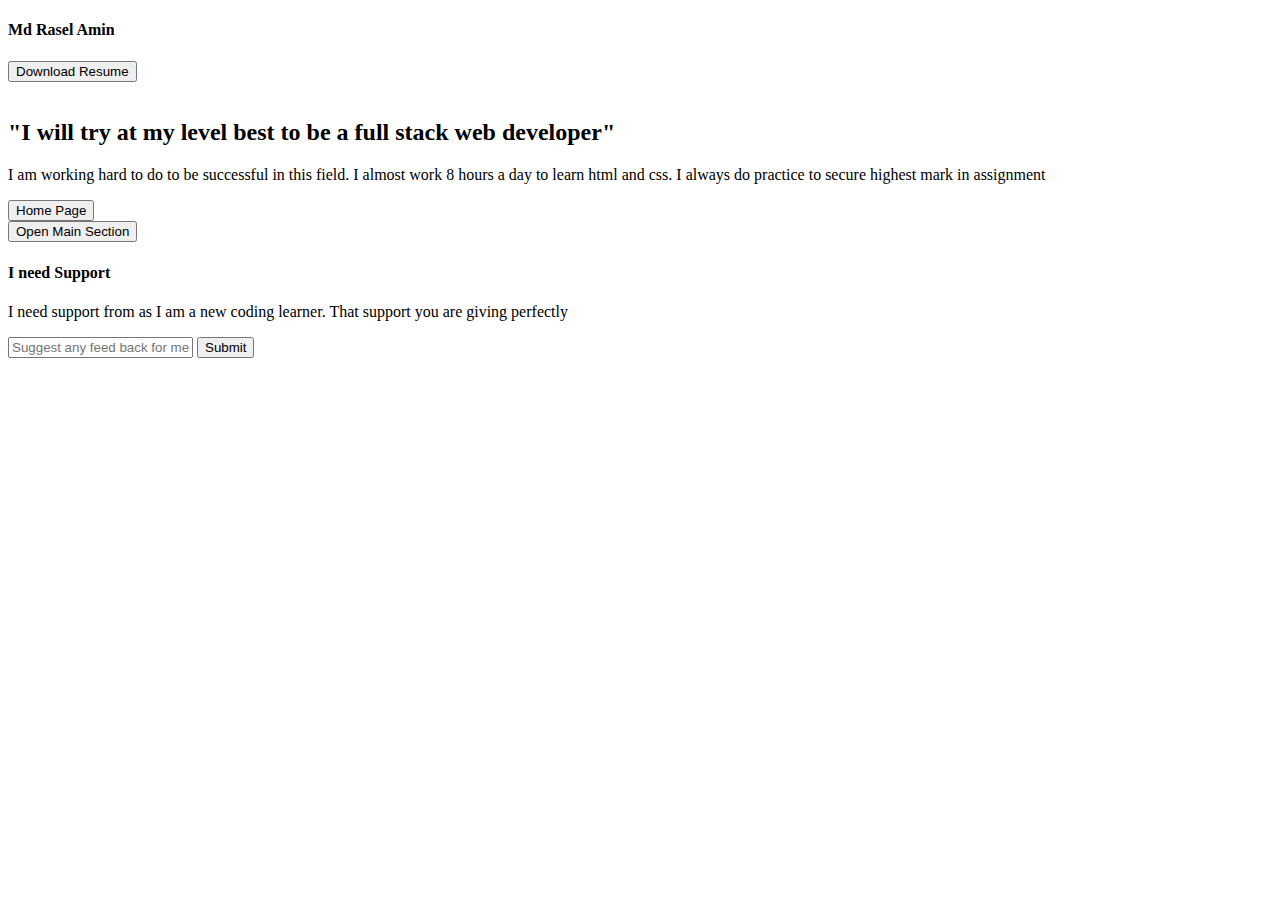
==== footer/index.html @ fc71977a "this is last input to hub" ====
<!DOCTYPE html>
<html lang="en">
<head>
    <meta charset="UTF-8">
    <meta name="viewport" content="width=device-width, initial-scale=1.0">
    <title>First Assignment by programming hero</title>
    <link rel="preconnect" href="https://fonts.googleapis.com">
<link rel="preconnect" href="https://fonts.gstatic.com" crossorigin>
<link href="https://fonts.googleapis.com/css2?family=Azeret+Mono:ital,wght@0,100..900;1,100..900&display=swap" rel="stylesheet">
<link rel="stylesheet" href="style/style.css">
</head>
<body class="azeret-mono-style">
    <header>
        <div class="header-part-1">
            <h4>Md Rasel Amin</h4>
            <button>Download Resume</button>
        </div>
        <section class="header-main-section">
            <div class="img-and-content-container">
                <img style="align-items: center;" src="images/Group.png" alt="">
            <h2>"I will try at my level best to be a full stack web developer"</h2>
            <p class="common-description">I am working hard to do to be successful in this field. I almost work 8 hours a day to learn html and css. I always do practice to secure highest mark in assignment</p>
            <a style="text-decoration: none;" href="index.html" target="_blank"><button>Home Page</button></a><br>
            <a style="text-decoration: none;" href="../main/index.html" target="_blank"><button>Open Main Section</button></a>
            </div>
        </section>
    </header>
    

    <footer>
        <section class="footer-section">
            <h4>I need Support</h4>
            <p class="common-description">I need support from as I am a new coding learner. That support you are giving perfectly</p>
            <div class="footer-input">
                <input type="text" placeholder="Suggest any feed back for me"> <input type="submit" value="Submit">
            </div>
        </section>
    </footer>
</body>
</html>
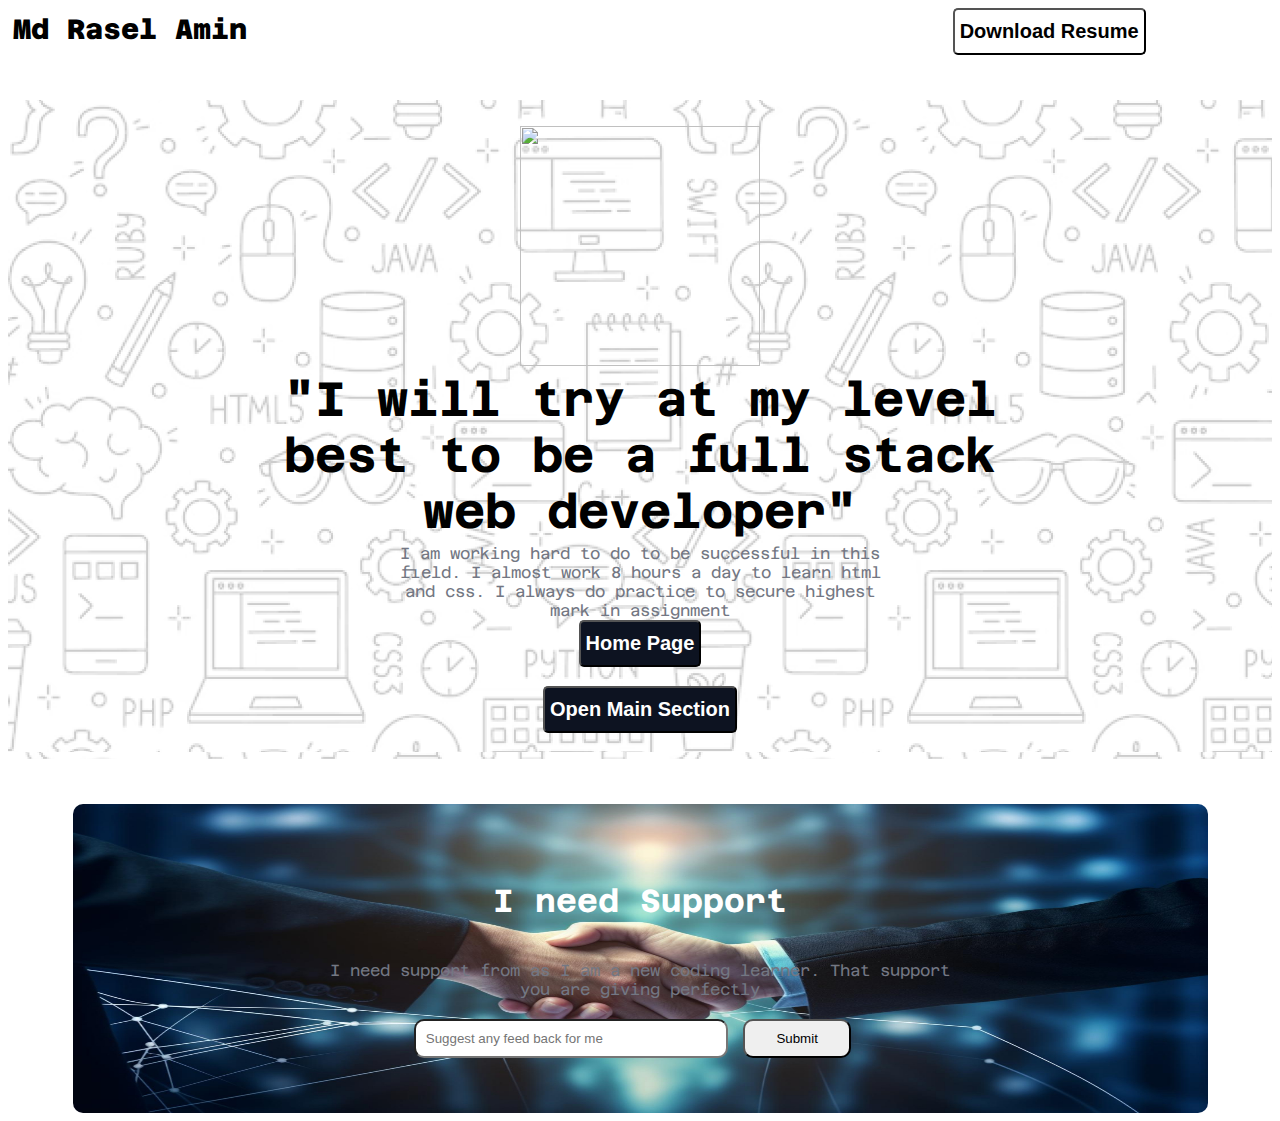
==== commit 1b354b29: "this is the last git commit" ====
--- a/footer/index.html
+++ b/footer/index.html
@@ -7,7 +7,7 @@
     <link rel="preconnect" href="https://fonts.googleapis.com">
 <link rel="preconnect" href="https://fonts.gstatic.com" crossorigin>
 <link href="https://fonts.googleapis.com/css2?family=Azeret+Mono:ital,wght@0,100..900;1,100..900&display=swap" rel="stylesheet">
-<link rel="stylesheet" href="style/style.css">
+<link rel="stylesheet" href="../style/style.css">
 </head>
 <body class="azeret-mono-style">
     <header>
--- a/style/style.css
+++ b/style/style.css
@@ -0,0 +1,265 @@
+
+
+.azeret-mono-style {
+  font-family: Azeret Mono, monospace;
+  font-optical-sizing: auto;
+  
+  font-style: normal;
+}
+
+/* Shared style  */
+.common-description{
+    color: #737783;
+    font-weight: 400;
+    font-size: 16px;
+}
+/* header style start */
+.header-part-1 {
+    width: 90%;
+    display: flex;
+    justify-content: space-between;
+}
+
+.header-part-1>h4 {
+    font-weight: 800;
+    font-size: 28px;
+    margin: 5px;
+}
+
+.header-part-1>button {
+    font-weight: 600;
+    font-size: 20px;
+    background-color: #ffffff;
+    border-radius: 5px;
+    padding: 10px 5px;
+    border: 1px solod #cdcdcd;
+}
+
+.header-main-section {
+    background-image: url(../images/Hero-bg.png);
+}
+
+.img-and-content-container {
+    margin: 45px 241px;
+    justify-content: center;
+    padding: 26px;
+}
+
+    
+
+
+.img-and-content-container>img {
+  display: block;
+  margin: auto;
+  width: 240px;
+  height: 240px;
+}
+    
+.img-and-content-container>h2 {
+    font-weight: 800px;
+    font-size: 48px;
+    text-align: center;
+    margin: 5px;
+}
+
+.img-and-content-container button {
+    font-weight: 600;
+    font-size: 20px;
+    background-color: #0d1321;
+    border-radius: 5px;
+    padding: 10px 5px;
+    color: #ffffff;
+    margin: auto;
+    display: block;
+    
+}
+
+
+/* main style part start */
+
+.heading-of-coding-purpose-description {
+    background-color: #fafafb;
+    border-radius: 10px;
+    margin: 65px 101px;
+    padding: 60px 50px;
+
+}
+
+.webdev-purpose-block {
+    background-image: linear-gradient(to right, #ffffff, #fafafb) ;
+    margin-bottom: 20px;
+      border-radius: 10px;
+      padding: 35px 30px;
+}
+
+.first-purpose, .second-purpose, .third-purpose {
+    display: flex;
+    gap: 200px;  
+}
+
+.header-p-1, .header-p-2, .header-p-3 {
+    width: 50%;
+} 
+
+.webdev-purpose-block button {
+    border: 1px solid #d0d2d4;
+    background-color: #fcfcfd;
+    padding: 5px;
+}
+.main-heading-purpose {
+    margin: 30px;
+
+}
+
+.main-heading-purpose h2 {
+    width: 60%;
+    margin: auto;
+    text-align: center;
+}
+.main-heading-purpose p {
+    width: 80%;
+    margin: auto;
+    text-align: center;
+}
+
+
+.middle-button {
+    display: block;
+    margin: auto;
+}
+
+/* main style part end */
+
+/* inspiration style part start */
+
+.my-inspiration-part {
+    border-radius: 10px;
+    margin: -76px 51px;
+    padding: 60px 50px;
+
+}
+
+.my-inspiration-header-p h3,p {
+    text-align: center;
+    width: 70%;
+    margin: auto;
+} 
+
+.video-part {
+    border-radius: 10px;
+    margin: 23px 0px;
+    padding: 60px 50px;
+    border: 3px solid #f9f9f9;
+}
+
+iframe {
+    border-radius: 10px;
+    border: 3px solid #140303;
+}
+
+/* inspiration style part end */
+
+.current-target h2 {
+    text-align: center;
+}
+
+.current-target {
+    border-radius: 10px;
+    margin: 20px 39px;
+    padding: 60px 50px;
+   
+    
+}
+
+.target-description {
+    margin: -49px 1px;
+    padding: 60px 50px;
+}
+
+.current-target>p {
+    width: 100%;
+    text-align: center;
+
+}
+
+.html-css-javascript {
+    display: flex;
+}
+.html-css-javascript h4 {
+    text-align: left;
+}
+
+.html-css-javascript p {
+    text-align: left;
+    margin: 7px 0;
+    
+    
+
+}
+
+.html-css-javascript p a {
+    color: #0d1321;
+}
+
+.html {
+    background: #fff6f4;
+}
+.css {
+   background: #f2f6fe; 
+}
+
+.javaScript {
+    background: #fffdf2 ;
+}
+
+.common-style {
+    margin: 10px;
+    padding: 20px;
+    border-radius: 10px;
+}
+
+/* footer style start */
+
+.footer-section {
+    width: 905px;
+    margin: auto;
+    background-image: url(../images/handshake.jpg);
+    padding: 35px 115px;
+    
+    border-radius: 10px;
+    background-repeat: no-repeat;
+    background-size: 100% 100%;
+}
+
+.footer-input {
+    width: 50%;
+    margin: 20px auto;
+    display: flex;
+}
+.footer-section h4 {
+    color: #ffffff;
+    text-align: center;
+    font-size: 32px;
+}
+
+input[type="text"] {
+    width: 400px;
+    padding: 10px;
+    
+}
+
+input[type="submit"] {
+    width: 140px;
+}
+
+ input[type="text"], input[type="submit"] {
+    display: inline-block;
+    margin: auto;
+    padding: 10px;
+    margin-right: 15px;
+    border-radius: 10px;
+    
+ }
+
+
+
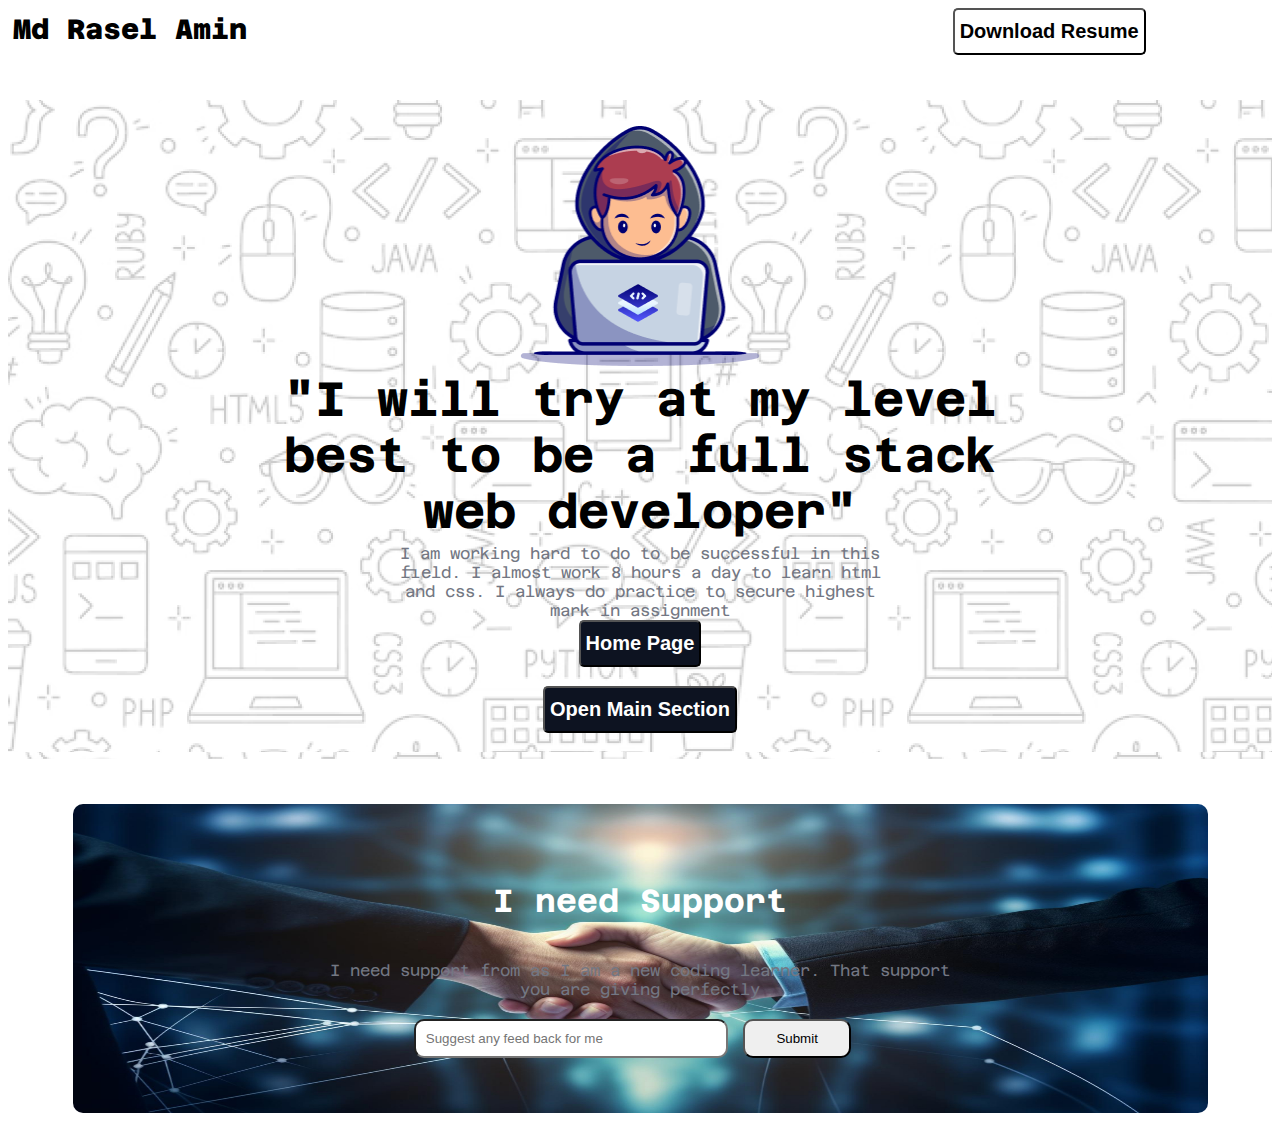
==== commit 5746f4ae: "To err is human. I have mistaken to link image with main section and header section" ====
--- a/footer/index.html
+++ b/footer/index.html
@@ -17,7 +17,7 @@
         </div>
         <section class="header-main-section">
             <div class="img-and-content-container">
-                <img style="align-items: center;" src="images/Group.png" alt="">
+                <img style="align-items: center;" src="../images/Group.png" alt="">
             <h2>"I will try at my level best to be a full stack web developer"</h2>
             <p class="common-description">I am working hard to do to be successful in this field. I almost work 8 hours a day to learn html and css. I always do practice to secure highest mark in assignment</p>
             <a style="text-decoration: none;" href="index.html" target="_blank"><button>Home Page</button></a><br>
